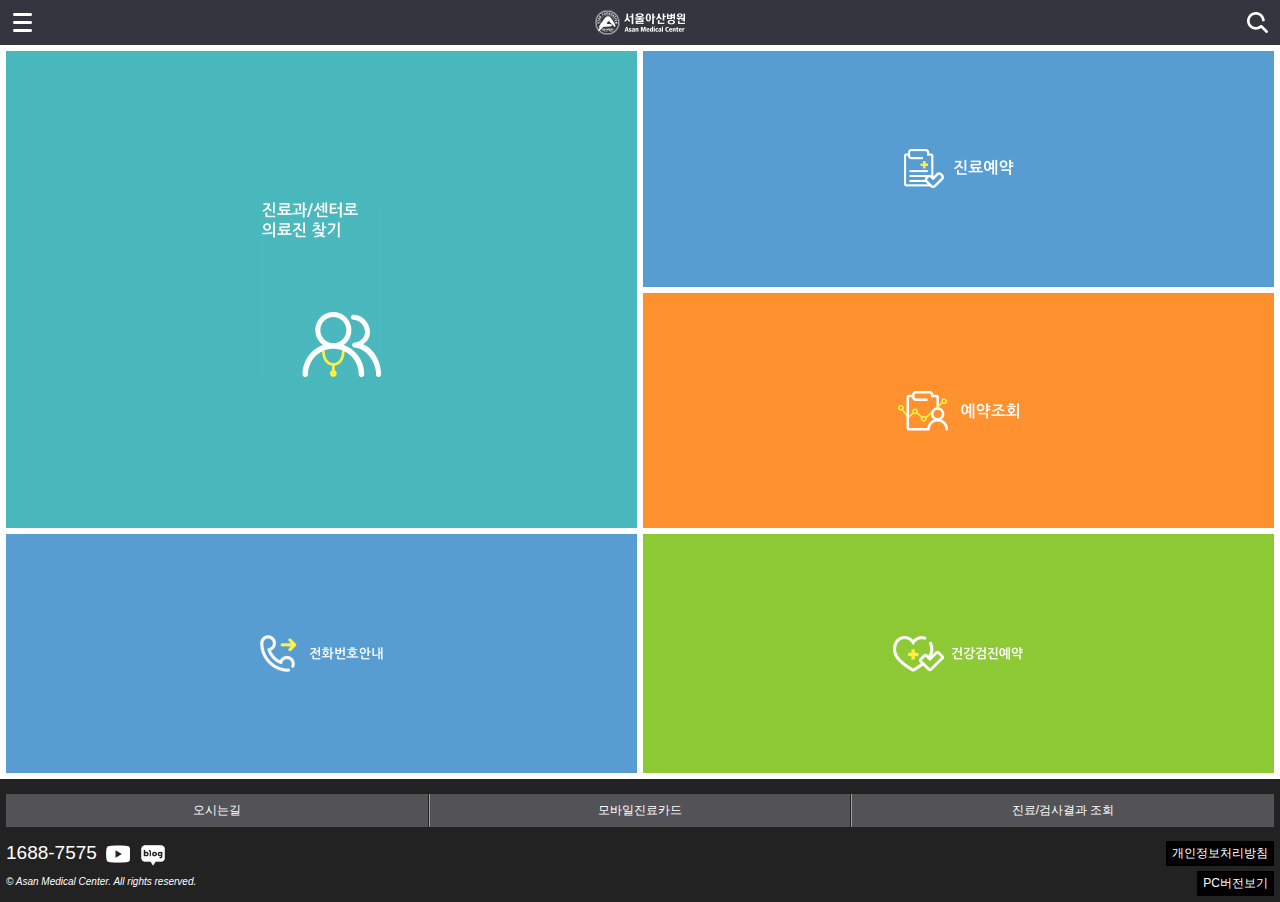
==== index.html @ cb433b60 "전체파일 업로드1" ====
<!DOCTYPE html>
<html lang="ko">
<head>
    <meta charset="UTF-8">
    <meta http-equiv="X-UA-Compatible" content="IE=edge">
    <meta name="viewport" content="width=device-width, initial-scale=1.0">
    <title>서울아산병원</title>
    <link rel="stylesheet" href="css/reset.css">
    <link rel="stylesheet" href="css/basic.css">
    <script src="js/jquery-3.6.0.min.js"></script>
    <script defer src="js/main.js"></script>
</head>
<body>
<div class="contbody_scroll">
    <div id="wrap">
        <div class="cover"></div>
        <header>
            <div class="lnb_btn">
                <a href="#">
                    <img src="img/bg_header_lnb.png" alt="메뉴열기">
                </a>
            </div>
            <h1 class="logo">
                <a href="#">
                    <img src="img/img_header_logo.png" alt="서울아산병원">
                </a>
            </h1>
            <div class="search_btn">
                <a href="#">
                    <img src="img/img_topSerch.png" alt="찾기열기">
                </a>
            </div>
        </header>
        <div id="conWrap">
            <div id="con_up">
                <section class="s1-1">
                    <a href="#">
                        <img src="img/img_main01.png" alt="진료과/센터로 의료진 찾기">
                    </a>
                </section>
                <div class="con_up_r">
                    <section class="s1-2">
                        <a href="#">
                            <img src="img/img_main02.png" alt="진료예약">
                        </a>
                    </section>
                    <section class="s1-3">
                        <a href="#">
                            <img src="img/img_main03.png" alt="예약조회">
                        </a>
                    </section>
                </div>
            </div> <!-- #con_up END -->
            <div id="con_down">
                <section class="s2-1">
                    <a href="#">
                        <img src="img/img_main04.png" alt="전화번호안내">
                    </a>
                </section>
                <section class="s2-2">
                    <a href="#">
                        <img src="img/img_main05.png" alt="건강검진예약">
                    </a>
                </section>
            </div> <!-- #con_down END -->
        </div> <!-- #conWrap END -->
    
        
        <footer>
            <ul class="quickmenu">
                <li>
                    <a href="">오시는길</a>
                </li>
                <li>
                    <a href="">모바일진료카드</a>
                </li>
                <li>
                    <a href="">진료/검사결과 조회</a>
                </li>
            </ul>
            <div class="telsns">
                <a href="">1688-7575</a>
                <a href="">
                    <img src="img/img_youtube.png" alt="유튜브">
                </a>
                <a href="">
                    <img src="img/img_naverblog.png" alt="블로그">
                </a>
            </div>
            <div class="pc">
                <a href="">개인정보처리방침</a><br>
                <a href="">PC버전보기</a>
            </div>
            <address class="copyright"> &copy; Asan Medical Center. All rights reserved.</address>
        </footer>
    </div> <!--#wrap End-->
</div><!--.contbody_scroll End-->

    <div id="lnb">
        <div class="lnb_login">
            <span>로그인을 하시면 더 많은 정보를<br>
                확인 하실 수 있습니다.</span>
            <img src="img/btn_login.png" alt="로그인">
        </div> <!--.lnb_login End-->
        <ul class="lnb_list">
            <li>
                <a href="#">
                    <img src="img/img_lnbtab01_off.png" alt="의료진">
                </a>
            </li>
            <li>
                <a href="#">
                    <img src="img/img_lnbtab02_off.png" alt="진료예약">
                </a>
            </li>
            <li>
                <a href="#">
                    <img src="img/img_lnbtab03_off.png" alt="예약조회">
                </a>
            </li>
            <li>
                <a href="#">
                    <img src="img/img_lnbtab04_off.png" alt="병원안내">
                </a>
            </li>
            <li>
                <a href="#">
                    <img src="img/img_lnbtab05_off.png" alt="건강정보">
                </a>
            </li>
        </ul>
        <div class="lnb_res">
            <a href="#">
                <img src="img/btn_reserve.png" alt="예약 및 문의 1688-7575">
            </a>
        </div><!--.lnb_res End-->
    </div><!--#lnb End-->
</body>
</html>
---- css/basic.css ----
@charset "UTF-8";

body {
    font-family:Arial, Helvetica, sans-serif;
}

.contbody_scroll {
    position:relative;
    overflow:hidden;
}

/** Layout **/
#wrap {
    position:relative;
}
header {
    height:45px;
    background:#33353F;
}
#conWrap {
    display:flex;
    flex-direction:column;
}
#con_up {
    flex:2;
    display:flex;
}
.s1-1 {
    flex:1;
}
.con_up_r {
    flex:1;
    display:flex;
    flex-direction:column;
}
.s1-2 {
    flex:1;
}
.s1-3 {
    flex:1;
}
#con_down {
    flex:1;
    display:flex;
}
.s2-1 {
    flex:1;
}
.s2-2 {
    flex:1;  
}
footer {}

/** header **/
header {
    width:100%;
    padding:0 45px;
}
.lnb_btn {
    position:relative;
    float:left;
    left:-45px;
}
.logo {
    float:left;
    width:100%;
    margin:0 -45px;
    text-align:center;
}
.search_btn {
    position:relative;
    float:right;
    left:45px;
}
header img {
    height:45px;
}

/** 가운데 conWrap **/
#conWrap {}
#conWrap section img {
}
/* #conWrap section > a {
    display:flex;
    justify-content:center;
    align-items:center;
    width:100%;
    height:100%;
} */
#conWrap section {
    display:table;
}
#conWrap section > a {
    display:table-cell;
    vertical-align:middle;
    text-align:center;
    width:100%;
    height:100%;
}

#conWrap {
    padding:6px;
}
#con_up {
    padding-bottom:3px;
}
.s1-1 {
    padding-right:3px;
}
.s1-1 a {
    background:#49B8BC;
}
.s1-1 a img {
    width:120px;
}
.con_up_r {
    padding-left:3px;
}
.s1-2 {
    padding-bottom:3px;
}
.s1-2 a {
    background:#589DD1;
}
.s1-2 a img {
    width:110px;
}
.s1-3 {
    padding-top:3px;
}
.s1-3 a {
    background:#FF902E;
}
.s1-3 a img {
    width:121px;
}
#con_down {
    padding-top:3px;
}
.s2-1 {
    padding-right:3px;
}
.s2-1 a {
    background:#589DD1;
}
.s2-1 a img {
    width:124px;
}
.s2-2 {
    padding-left:3px;
}
.s2-2 a {
    background:#8DC935
}
.s2-2 a img {
    width:131px;
}

/* footer */
footer {
    /* position:fixed;
    bottom:0;
    left:0;
    width:100%; */
    background:#222;
    padding:15px 6px;
}
.quickmenu {
    display:table;
    width:100%;
    height:33px;
}
.quickmenu li {
    display:table-cell;
    width:33.3%;
    background:#535357;
    border-left:1px solid #a0a0a0;
    border-right:1px solid #222;
}
.quickmenu li:first-child{
    border-left:0;
}
.quickmenu li:last-child {
    border-right:0;
}
.quickmenu li a {
    display:block;
    line-height:33px;
    text-align:center;
    color:#fff;
    font-size:12px;
}

.telsns {
    margin-top:15px;
}
.telsns a {
    color:#fff;
    font-size:19px;
}
.telsns a img {
    width:24px;
    margin-left:5px;
}

.pc {
    position:absolute;
    right:6px;
    margin-top:-25px;
    text-align:right;
}
.pc a {
    display:inline-block;
    padding:4px 6px;
    background:#000;
    font-size:12px;
    color:#fff;
    margin-bottom:5px;
}

.copyright {
    margin-top:10px;
    font-size:10px;
    color:#fff;
}

/* lnb - 좌측 슬라이더 메뉴 */
#lnb {
    position:fixed;
    top:0;
    left:-274px;
    width:274px;
    height:100%;
    background:#F1F1F1;
}
.lnb_login {
    background:#111;
    padding:35px 20px 35px 17px;
}
.lnb_login span {
    color:#fff;
    font-size:14px;
}
.lnb_login img {
    margin-top:20px;
    width:235px;
}

.lnb_list {
    border-bottom:1px solid #ddd;
}
.lnb_list img {
    width:274px;
} 

.lnb_res {
    padding-top:40px;
    text-align:center;
}
.lnb_res img {
    width:235px;
}


.cover {
    display:none;
    position:fixed;
    top:0;
    left:0;
    width:100%;
    height:100%;
    background:rgba(0,0,0,0.6);
}


/* transform:scale() 
- 눈에 보이기엔 크기가 줄어든 것 같지만 width, height 값은 그대로 가지고 있다.
*/
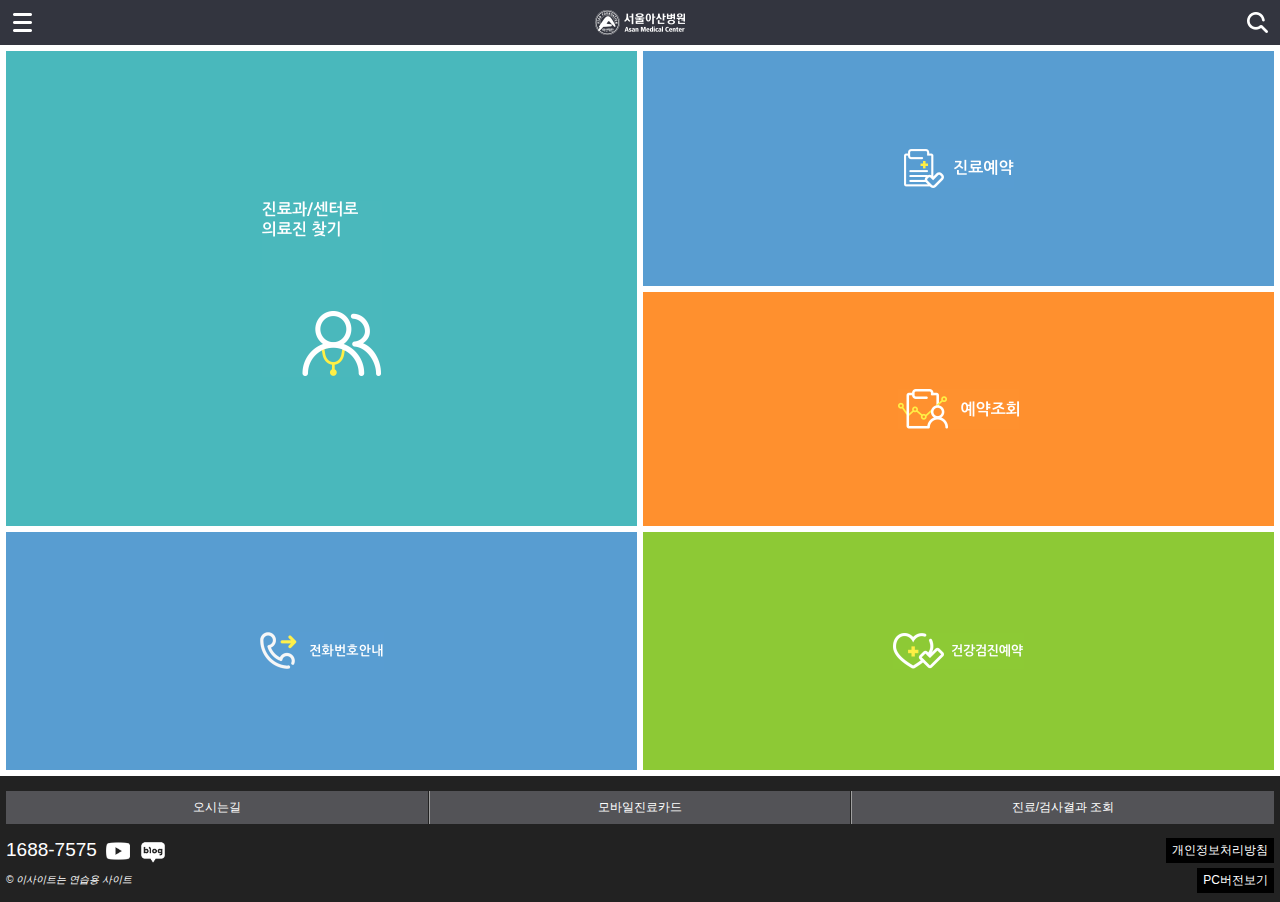
==== commit 913703a2: "푸터내용수정" ====
--- a/index.html
+++ b/index.html
@@ -91,7 +91,7 @@
                 <a href="">개인정보처리방침</a><br>
                 <a href="">PC버전보기</a>
             </div>
-            <address class="copyright"> &copy; Asan Medical Center. All rights reserved.</address>
+            <address class="copyright"> &copy; 이사이트는 연습용 사이트</address>
         </footer>
     </div> <!--#wrap End-->
 </div><!--.contbody_scroll End-->
